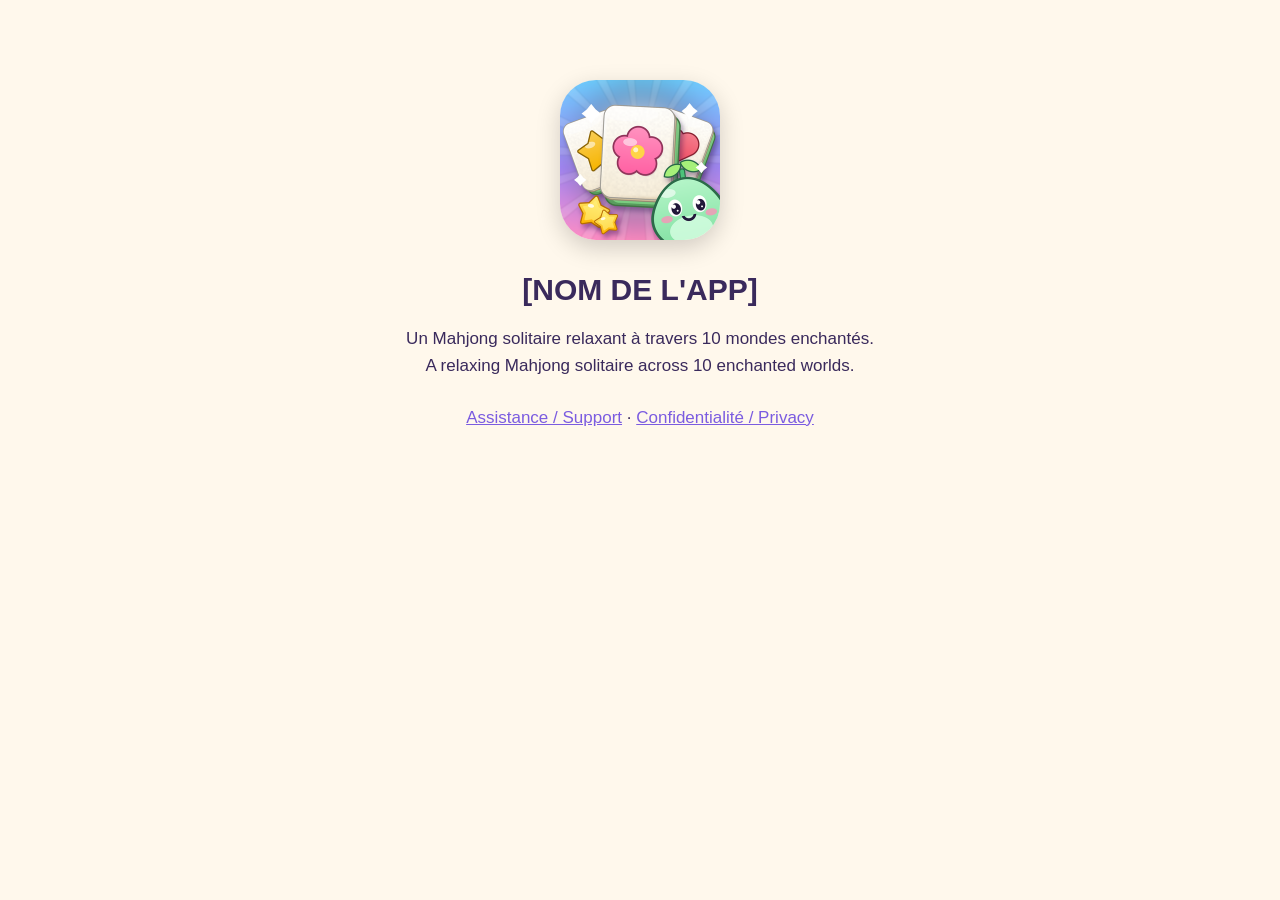
==== index.html @ d1471b79 "Site du jeu : accueil, assistance, confidentialité" ====
<!doctype html>
<html lang="fr">
<head>
<meta charset="utf-8">
<meta name="viewport" content="width=device-width, initial-scale=1">
<title>[NOM DE L'APP]</title>
<link rel="stylesheet" href="style.css">
</head>
<body>
<main class="home">
<img src="icon.png" alt="" class="icon" width="160" height="160">
<h1>[NOM DE L'APP]</h1>
<p>Un Mahjong solitaire relaxant à travers 10 mondes enchantés.<br><span lang="en">A relaxing Mahjong solitaire across 10 enchanted worlds.</span></p>
<p class="links"><a href="support.html">Assistance / Support</a> · <a href="privacy.html">Confidentialité / Privacy</a></p>
</main>
</body>
</html>
---- style.css ----
:root { --bg: #fff8ec; --ink: #3a2a5c; --soft: #6d5f86; --accent: #7b5ce0; --line: #ead9b8; }
@media (prefers-color-scheme: dark) { :root { --bg: #1d1730; --ink: #f2ecff; --soft: #b9aed3; --accent: #b79cff; --line: #3a3156; } }
* { box-sizing: border-box; }
body { margin: 0; background: var(--bg); color: var(--ink); font: 17px/1.6 -apple-system, BlinkMacSystemFont, "Segoe UI", Roboto, sans-serif; }
main { max-width: 720px; margin: 0 auto; padding: 32px 16px 64px; }
h1 { font-size: 30px; line-height: 1.2; margin: 24px 0 8px; }
h2 { font-size: 21px; margin: 28px 0 6px; }
h3 { font-size: 17px; margin: 20px 0 4px; }
a { color: var(--accent); }
.nav, .date { color: var(--soft); font-size: 15px; }
hr { border: 0; border-top: 1px solid var(--line); margin: 48px 0; }
.home { text-align: center; padding-top: 80px; }
.icon { border-radius: 36px; box-shadow: 0 8px 24px rgba(0,0,0,.18); }
.links { margin-top: 24px; }
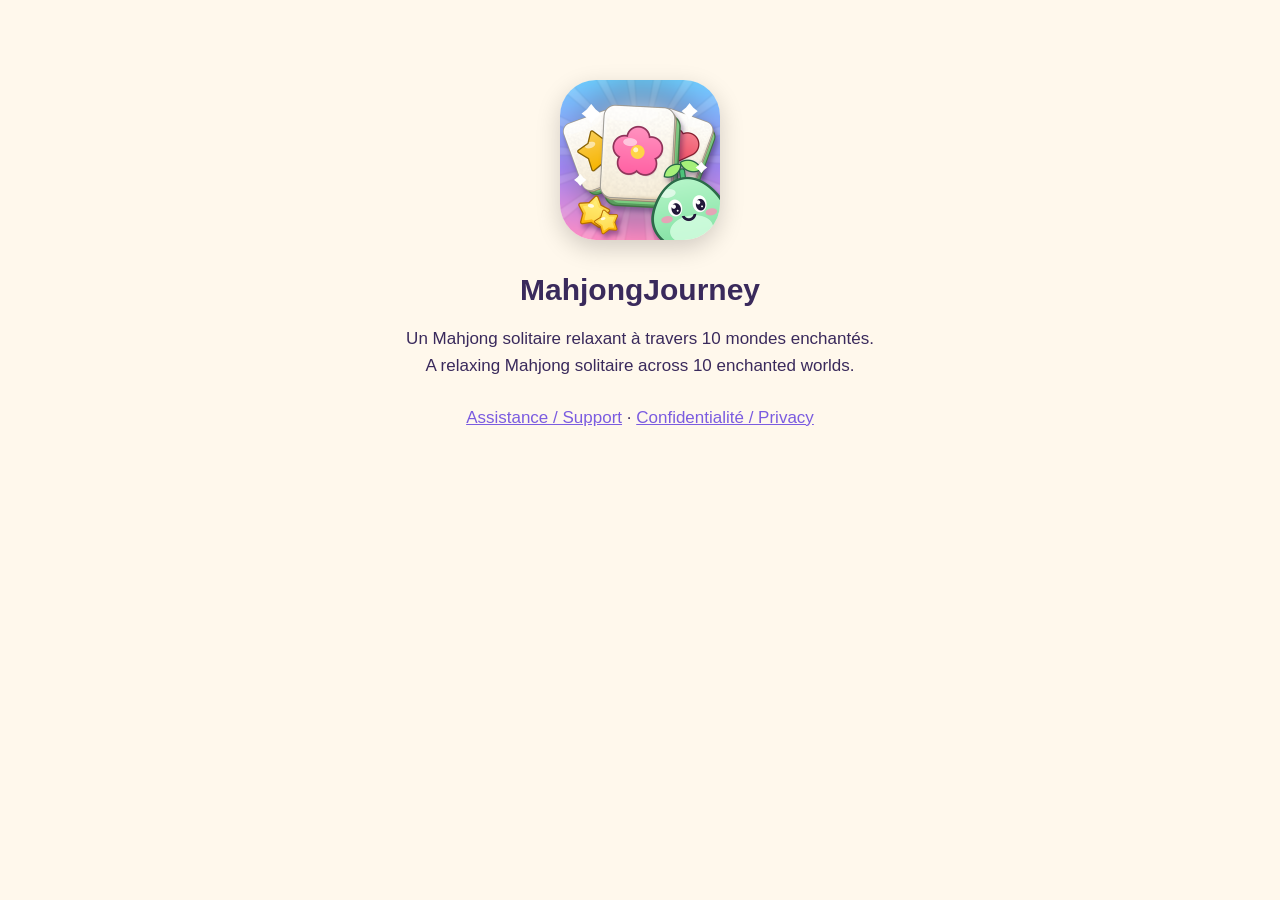
==== commit b9a71ae9: "Nom de l'app et contact" ====
--- a/index.html
+++ b/index.html
@@ -3,13 +3,13 @@
 <head>
 <meta charset="utf-8">
 <meta name="viewport" content="width=device-width, initial-scale=1">
-<title>[NOM DE L'APP]</title>
+<title>MahjongJourney</title>
 <link rel="stylesheet" href="style.css">
 </head>
 <body>
 <main class="home">
 <img src="icon.png" alt="" class="icon" width="160" height="160">
-<h1>[NOM DE L'APP]</h1>
+<h1>MahjongJourney</h1>
 <p>Un Mahjong solitaire relaxant à travers 10 mondes enchantés.<br><span lang="en">A relaxing Mahjong solitaire across 10 enchanted worlds.</span></p>
 <p class="links"><a href="support.html">Assistance / Support</a> · <a href="privacy.html">Confidentialité / Privacy</a></p>
 </main>
